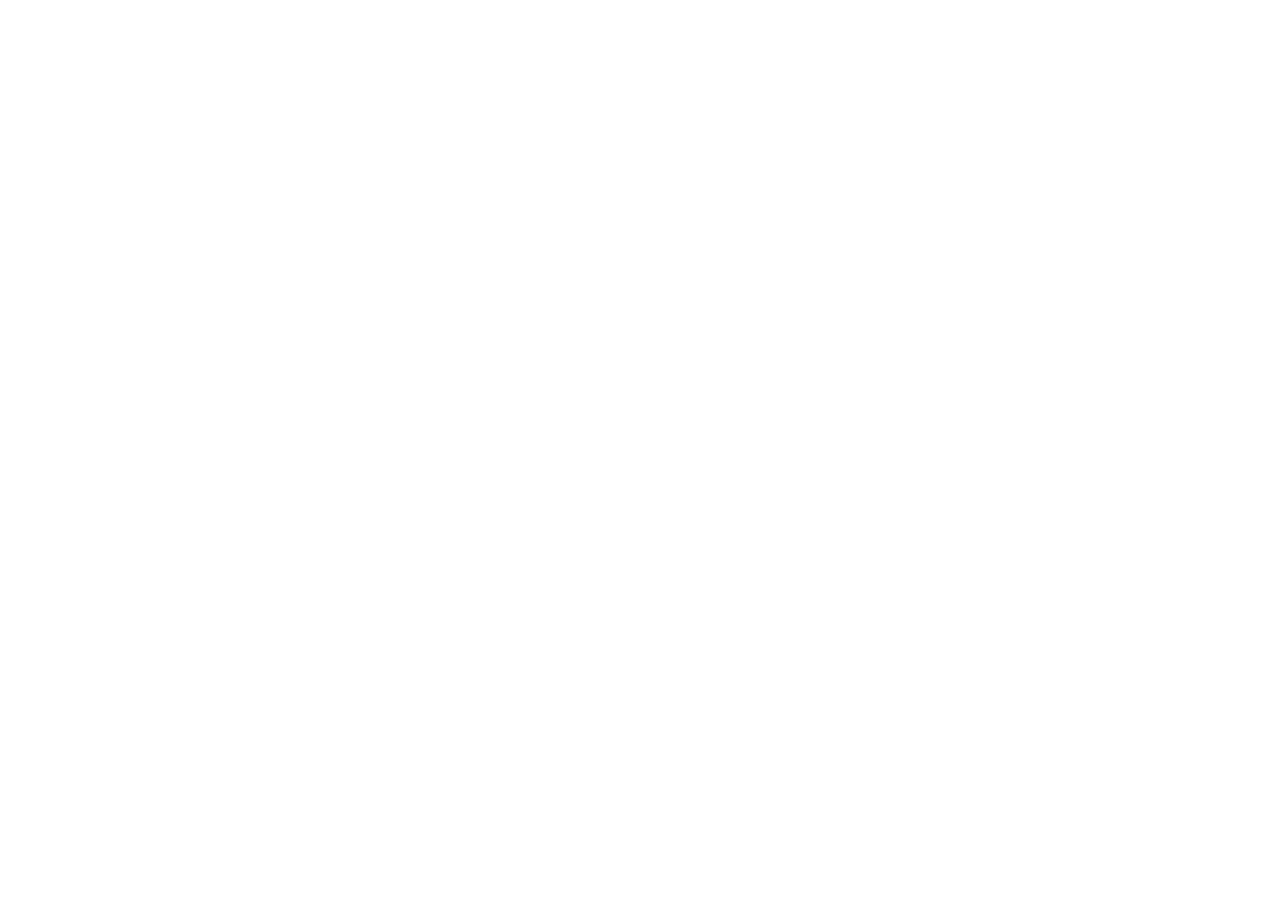
==== flash_card_core/templates/home.html @ 44f10a67 "DAY 3" ====
<!DOCTYPE html>
<html lang="en">
<!--Linking all documents -->
<head>
    <meta charset="UTF-8">
    <meta name="viewport" content="width=device-width, initial-scale=1.0">
    <title>Term Define/title>
    <link rel="stylesheet" href="https://pyscript.net/releases/2024.1.1/core.css" />
    <script type="module" src="https://pyscript.net/releases/2024.1.1/core.js"></script>
    <link rel="icon" type="image/png" href = "images.png">
</head>

<!--GET THE TERM-->
<label for="name">Term:</label>
<input
  type="text"
  id="name"
  name="name"
  required
  minlength="4"
  maxlength="8"
  size="10" />
<!--GET THE DEFITION-->

<form action="/">
  <p><label for="define_term">Define the Term used</label></p>
  <textarea id="define_term" name="define_term" rows="4" cols="50"></textarea>
  <input type="submit" value="Submit">
</form>
</html>
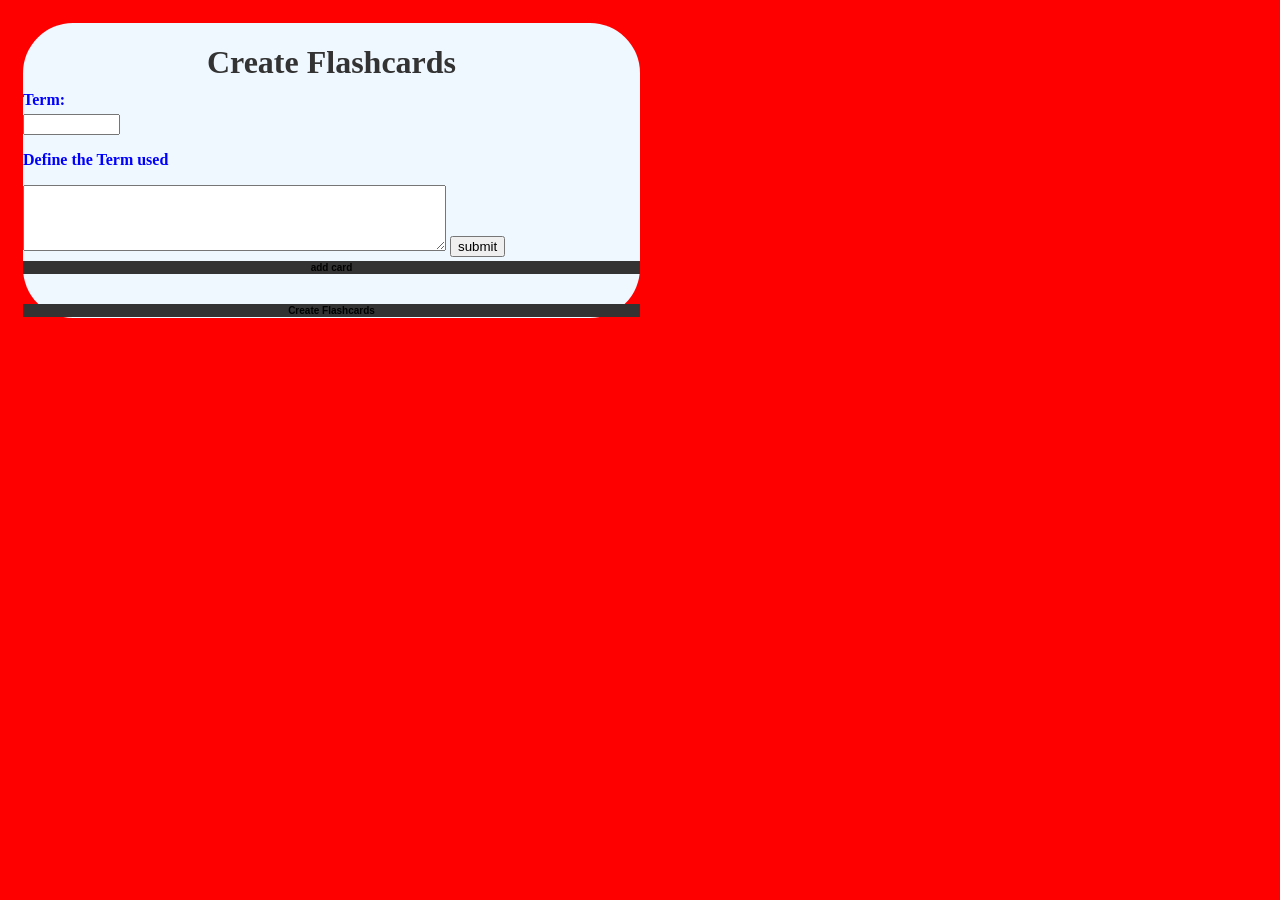
==== commit 683f6c46: "d D" ====
--- a/flash_card_core/templates/home.html
+++ b/flash_card_core/templates/home.html
@@ -1,31 +1,59 @@
 <!DOCTYPE html>
 <html lang="en">
+<link rel="stylesheet" href="https://pyscript.net/releases/2024.1.1/core.css" />
+    <script type="module" src="https://pyscript.net/releases/2024.1.1/core.js"></script>
 <!--Linking all documents -->
-<head>
+  <head>
     <meta charset="UTF-8">
     <meta name="viewport" content="width=device-width, initial-scale=1.0">
-    <title>Term Define/title>
-    <link rel="stylesheet" href="https://pyscript.net/releases/2024.1.1/core.css" />
-    <script type="module" src="https://pyscript.net/releases/2024.1.1/core.js"></script>
-    <link rel="icon" type="image/png" href = "images.png">
-</head>
-
-<!--GET THE TERM-->
-<label for="name">Term:</label>
-<input
-  type="text"
-  id="name"
-  name="name"
-  required
-  minlength="4"
-  maxlength="8"
-  size="10" />
-<!--GET THE DEFITION-->
-
-<form action="/">
-  <p><label for="define_term">Define the Term used</label></p>
-  <textarea id="define_term" name="define_term" rows="4" cols="50"></textarea>
-  <input type="submit" value="Submit">
-</form>
-</html>
-
+    <title>Term Define</title>
+    <!-- ADD: Add CSS styling for form layout, inputs, buttons, and card display -->
+    <style>
+      body {
+        font-family: 'Times New Roman', Times, serif; background-color: red;margin: 2;
+        padding: 15px; display: flex; align-items: center;}
+      .contaniner{background-color: aliceblue;border-radius: 50px;width: 50%;}
+      h1 {color: #333; text-align: center;margin-bottom: 10px;}
+      .form-group{display: block;}
+      label{ display: block; margin-bottom: 5px; font-weight: 600; color: blue }
+      textarea {resize: vertical;}
+      button {width: 100%; padding-inline: 10px; background-color: #333; border: black; font-size: 
+        10px; cursor: pointer; 
+        font-weight: bold;}
+      button:hover {background-color: aqua;}
+      #sumbitBtn {background-color: chartreuse;}
+      .cards-list {margin-top: 25px; max-heigth: 300px; overflow: auto;}
+      .cards-entr{background-color: #f9f9f9; border: 5px solid #4caf50; padding: 12px; margin-bottom: 10px;
+      justify-content: space-between;}
+      .card-content {flex-grow: 1;padding-right: 10px; }
+      .car-entry strong{color: #333; display: block; margin-bottom: 3px;}
+      .delete-btn {
+        background-color: #f44336; color: white; border: none;  padding: 6px 10px; border-radius: 3px;
+        cursor: pointer; width: auto; margin-top: 0; font-size: 12px;
+      .delete-btn:hover{background-color: #da190b; }
+      }
+    </style>
+  </head>
+  <body>
+    <!-- FORMAT AND THE PHYCAIL MAKINBGS OF THE FLASHCARD USING HTML/CSS-->
+    <div class="contaniner">
+      <h1>Create Flashcards</h1>
+      <div class="form-group">
+        <label for="name">Term:</label>
+        <input type="text" id="name" name="name" required minlength="4" maxlength="8"
+        size="10" />
+      </div>
+      <div class="'form-group">
+        <p><label for="define_term">Define the Term used</label></p>
+        <textarea id="define_term" name="define_term" rows="4" cols="50"></textarea>
+        <input type="submit" value="submit">
+      </div>
+      <button type=""button" py="click"="main.addCard">add card</button>
+      <div id="cardlist" class="cards-list"></div>
+      <button id=""submitBtn type="button" py-click="main.sumbitCards"> Create Flashcards</button>
+    </div>
+    <script type="py">
+    import main
+    </script>
+  </body>
+  </html>
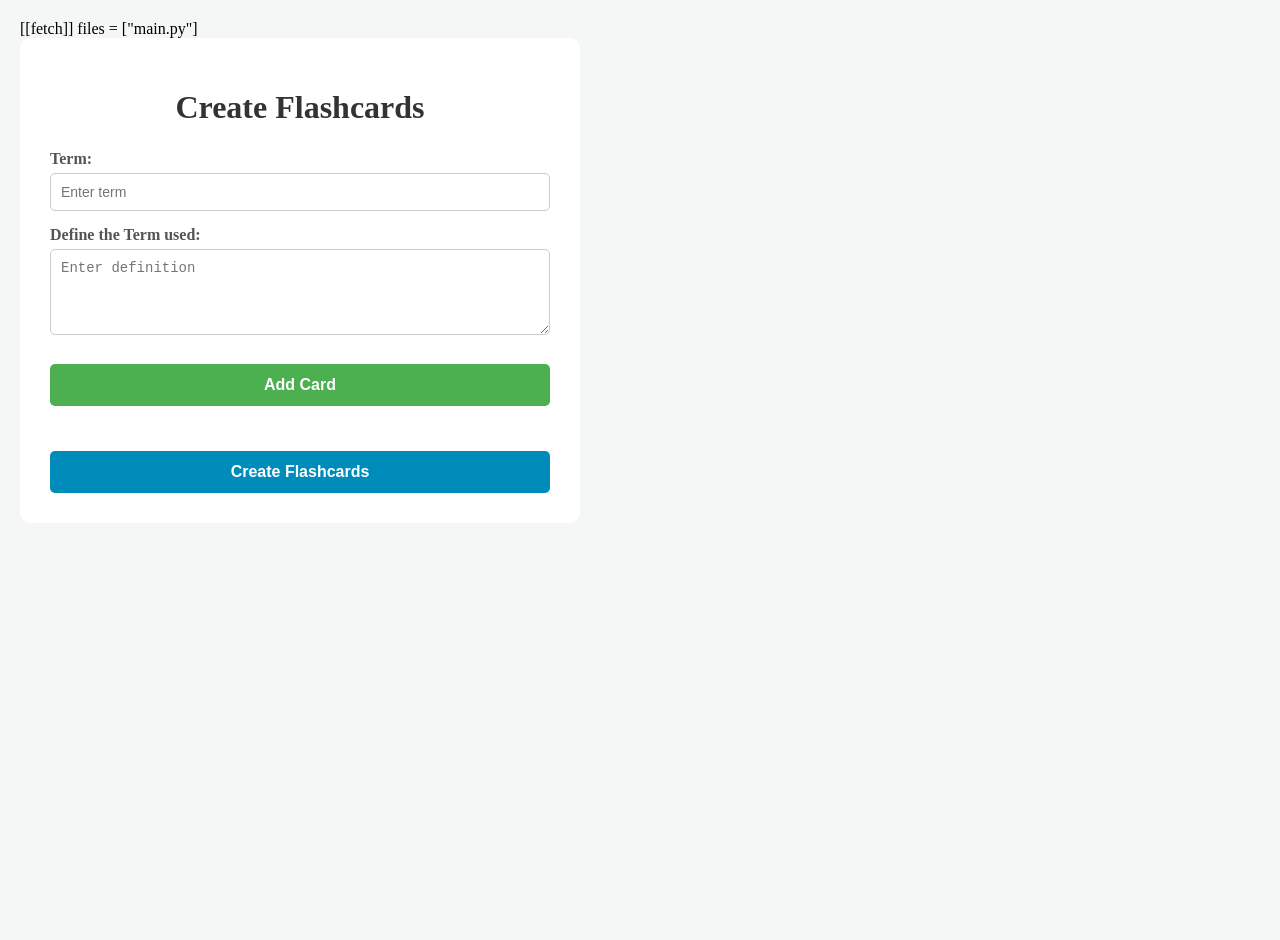
==== commit 2c8d3abc: "FND$$$$" ====
--- a/flash_card_core/templates/home.html
+++ b/flash_card_core/templates/home.html
@@ -1,59 +1,57 @@
 <!DOCTYPE html>
 <html lang="en">
-<link rel="stylesheet" href="https://pyscript.net/releases/2024.1.1/core.css" />
-    <script type="module" src="https://pyscript.net/releases/2024.1.1/core.js"></script>
-<!--Linking all documents -->
-  <head>
+
+<head>
     <meta charset="UTF-8">
     <meta name="viewport" content="width=device-width, initial-scale=1.0">
     <title>Term Define</title>
-    <!-- ADD: Add CSS styling for form layout, inputs, buttons, and card display -->
+    
+    <link rel="stylesheet" href="https://pyscript.net/releases/2024.1.1/core.css" />
+    <script type="module" src="https://pyscript.net/releases/2024.1.1/core.js"></script>
+
+    <py-config>
+        [[fetch]]
+        files = ["main.py"]
+    </py-config>
+
     <style>
-      body {
-        font-family: 'Times New Roman', Times, serif; background-color: red;margin: 2;
-        padding: 15px; display: flex; align-items: center;}
-      .contaniner{background-color: aliceblue;border-radius: 50px;width: 50%;}
-      h1 {color: #333; text-align: center;margin-bottom: 10px;}
-      .form-group{display: block;}
-      label{ display: block; margin-bottom: 5px; font-weight: 600; color: blue }
-      textarea {resize: vertical;}
-      button {width: 100%; padding-inline: 10px; background-color: #333; border: black; font-size: 
-        10px; cursor: pointer; 
-        font-weight: bold;}
-      button:hover {background-color: aqua;}
-      #sumbitBtn {background-color: chartreuse;}
-      .cards-list {margin-top: 25px; max-heigth: 300px; overflow: auto;}
-      .cards-entr{background-color: #f9f9f9; border: 5px solid #4caf50; padding: 12px; margin-bottom: 10px;
-      justify-content: space-between;}
-      .card-content {flex-grow: 1;padding-right: 10px; }
-      .car-entry strong{color: #333; display: block; margin-bottom: 3px;}
-      .delete-btn {
-        background-color: #f44336; color: white; border: none;  padding: 6px 10px; border-radius: 3px;
-        cursor: pointer; width: auto; margin-top: 0; font-size: 12px;
-      .delete-btn:hover{background-color: #da190b; }
-      }
+        body {font-family: 'Times New Roman', Times, serif;background-color: #f4f7f6; margin: 0;padding: 20px; justify-content: center;align-items: center;min-height: 100vh;}
+        .container {background-color: #ffffff;padding: 30px;border-radius: 10px;width: 100%;max-width: 500px;}
+        h1 {color: #333;text-align: center;margin-bottom: 24px;}
+        .form-group {margin-bottom: 15px;}
+        label {display: block;margin-bottom: 5px;font-weight: 600;color: #555;}
+        input[type="text"], textarea {width: 100%;padding: 10px;border: 1px solid #ccc;border-radius: 5px; box-sizing: border-box;font-size: 14px;}
+        textarea {resize: vertical;}
+        button {width: 100%;padding: 12px;background-color: #4CAF50;color: white;border: none;border-radius: 5px;font-size: 16px;cursor: pointer;font-weight: bold;margin-top: 10px;transition: background-color 0.2s;}
+        button:hover {background-color: #45a049;}
+        #submitBtn {background-color: #008CBA;margin-top: 20px;}
+        #submitBtn:hover {background-color: #007B9A;}
+        .cards-list {margin-top: 25px;max-height: 300px;overflow-y: auto;}
+        .card-entry {background-color: #f9f9f9;border-left: 5px solid #4CAF50;padding: 12px;margin-bottom: 10px;border-radius: 4px;display: flex;justify-content: space-between;align-items: center;}
+        .card-content {flex-grow: 1;padding-right: 10px;}
+        .card-entry strong {color: #333;display: block;margin-bottom: 3px;}
+        .card-entry p { margin: 0;color:green;font-size: 14px;}
+        .delete-btn {background-color: #f44336;color: white;border: none;padding: 6px 10px;border-radius: 3px;cursor: pointer;width: auto; margin-top: 0;font-size: 12px;}
+        .delete-btn:hover {background-color: #da190b; }
     </style>
-  </head>
-  <body>
-    <!-- FORMAT AND THE PHYCAIL MAKINBGS OF THE FLASHCARD USING HTML/CSS-->
-    <div class="contaniner">
-      <h1>Create Flashcards</h1>
-      <div class="form-group">
-        <label for="name">Term:</label>
-        <input type="text" id="name" name="name" required minlength="4" maxlength="8"
-        size="10" />
-      </div>
-      <div class="'form-group">
-        <p><label for="define_term">Define the Term used</label></p>
-        <textarea id="define_term" name="define_term" rows="4" cols="50"></textarea>
-        <input type="submit" value="submit">
-      </div>
-      <button type=""button" py="click"="main.addCard">add card</button>
-      <div id="cardlist" class="cards-list"></div>
-      <button id=""submitBtn type="button" py-click="main.sumbitCards"> Create Flashcards</button>
+</head>
+<body>
+    <div class="container">
+        <h1>Create Flashcards</h1>
+        <div class="form-group">
+            <label for="termInput">Term:</label>
+            <input type="text" id="termInput"name="termInput"placeholder="Enter term"required minlength="4" maxlength="8" />
+        </div>
+        <div class="form-group">
+            <label for="defInput">Define the Term used:</label>
+            <textarea id="defInput" name="defInput" rows="4" placeholder="Enter definition"></textarea>
+        </div>
+        <button type="button" py-click="main.addCard">Add Card</button>
+        <div id="cardsList" class="cards-list"></div>
+        <button id="submitBtn" type="button" py-click="main.submitCards">Create Flashcards</button>
     </div>
     <script type="py">
-    import main
+        import main
     </script>
-  </body>
-  </html>
+</body>
+</html>
